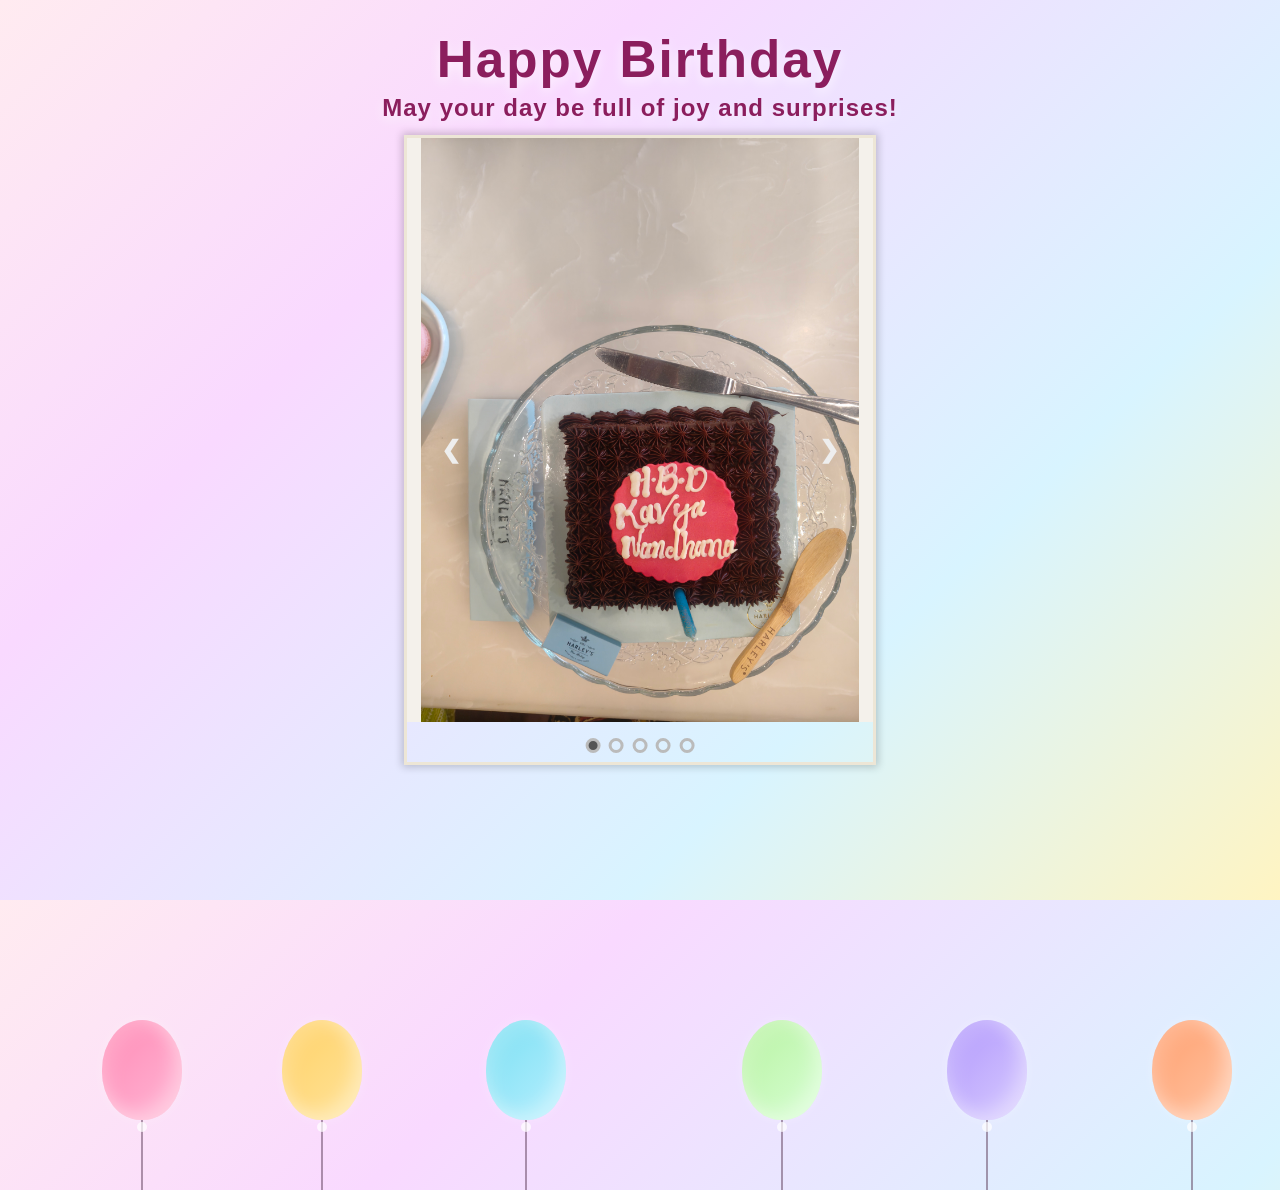
==== slideShow.html @ c75592a6 "Add files via upload" ====
<!DOCTYPE html>
<html>
<head>
	<title>Image Slider</title>
	<style type="text/css">
		*{
			margin: 0;
			padding: 0;
			box-sizing: border-box;
		}
		body{
			position: relative;
			width: 100%;
			min-height: 100vh;
			display: flex;
			justify-content: center;
			align-items: center;
			overflow: hidden;
			font-family: Arial, sans-serif;
			background: linear-gradient(135deg, #ffebf0 0%, #f9d9ff 30%, #d8f4ff 70%, #fff4c2 100%);
		}
		.balloon {
			position: absolute;
			bottom: -220px;
			width: 80px;
			height: 100px;
			border-radius: 50% 50% 48% 48%;
			background: linear-gradient(135deg, rgba(255,255,255,0.4), rgba(255,255,255,0.1));
			box-shadow: inset -8px -8px 18px rgba(255,255,255,0.35), inset 8px 8px 18px rgba(255,255,255,0.2), 0 0 12px rgba(255,255,255,0.25);
			animation: floatBalloon linear infinite;
		}
		.balloon::before {
			content: "";
			position: absolute;
			left: 50%;
			bottom: -70px;
			transform: translateX(-50%);
			width: 2px;
			height: 70px;
			background: rgba(95, 62, 91, 0.5);
		}
		.balloon::after {
			content: "";
			position: absolute;
			left: 50%;
			bottom: -12px;
			transform: translateX(-50%);
			width: 10px;
			height: 10px;
			border-radius: 50%;
			background: rgba(255,255,255,0.7);
		}
		@keyframes floatBalloon {
			0% { transform: translateY(0) scale(1) rotate(0deg); opacity: 0.8; }
			50% { transform: translateY(-55vh) scale(1.08) rotate(2deg); opacity: 1; }
			100% { transform: translateY(-110vh) scale(1) rotate(-2deg); opacity: 0.85; }
		}
		.title-birthday {
			position: absolute;
			top: 30px;
			left: 50%;
			transform: translateX(-50%);
			text-align: center;
			z-index: 5;
			color: #8b1e5d;
			text-shadow: 0 4px 12px rgba(255,255,255,0.7);
		}
		.title-birthday h1 {
			font-size: clamp(2rem, 4vw, 4rem);
			letter-spacing: 2px;
			font-weight: 700;
		}
		.title-birthday p {
			font-size: clamp(1rem, 2vw, 1.5rem);
			letter-spacing: 1px;
			margin-top: 5px;
			font-weight: 600;
		}
		.slide-container{
			position: relative;
			width: min(95vw, 1100px);
			height: 420px;
			max-width: 100%;
			border: 3px solid #ede6d6;
			box-shadow: 0 0 8px 2px rgba(0,0,0,0.2);
			transition: width 0.3s ease, height 0.3s ease;
		}
		.slide-container .slides{
			width: 100%;
			height: calc(100% - 40px);
			position: relative;
			overflow: hidden;
		}
		.slide-container .slides img{
			width: 100%;
			height: 100%;
			position: absolute;
			object-fit: contain;
			background: #f4f1eb;
		}
		.slide-container .slides img.active {
			left: 0;
		}
		.slide-container .slides img:not(.active){
			top: 0;
			left: -100%;
		}
		span.next, span.prev{
			position: absolute;
			top: 50%;
			transform: translateY(-50%);
			padding: 14px;
			color: #eee;
			font-size: 24px;
			font-weight: bold;
			transition: 0.5s;
			border-radius: 3px;
			user-select: none;
			cursor: pointer;
			z-index: 1;
		}
		span.next{
			right: 20px;
		}
		span.prev{
			left: 20px;
		}
		span.next:hover, span.prev:hover{
			background-color: #ede6d6;
			opacity: 0.8;
			color: #222;
		} 
		.dotsContainer{
			position: absolute;
			bottom: 5px;
			z-index: 3;
			left: 50%;
			transform: translateX(-50%);
		}
		.dotsContainer .dot{
			width: 15px;
			height: 15px;
			margin: 0px 2px;
			border: 3px solid #bbb;
			border-radius: 50%;
			display: inline-block;
			cursor: pointer;
			transition: background-color 0.6s ease;
		}
		.dotsContainer .active{
			background-color: #555;
		}

		@keyframes next1{
			from{
				left: 0%
			}
			to{
				left: -100%;
			}
		}
		@keyframes next2{
			from{
				left: 100%
			}
			to{
				left: 0%;
			}
		}

		@keyframes prev1{
			from{
				left: 0%
			}
			to{
				left: 100%;
			}
		}
		@keyframes prev2{
			from{
				left: -100%
			}
			to{
				left: 0%;
			}
		}

	</style>
</head>
<body>

<div class="title-birthday">
	<h1>Happy Birthday</h1>
	<p>May your day be full of joy and surprises!</p>
</div>

<div class="balloon" style="left: 8%; background: linear-gradient(135deg, #ff8ab5, #ffb6d5); animation-duration: 12s; animation-delay: 0s;"></div>
<div class="balloon" style="left: 22%; background: linear-gradient(135deg, #ffd166, #ffe39a); animation-duration: 15s; animation-delay: 2s;"></div>
<div class="balloon" style="left: 38%; background: linear-gradient(135deg, #7bdff2, #b6efff); animation-duration: 13s; animation-delay: 1s;"></div>
<div class="balloon" style="left: 58%; background: linear-gradient(135deg, #b8f2a1, #d7ffd4); animation-duration: 16s; animation-delay: 3s;"></div>
<div class="balloon" style="left: 74%; background: linear-gradient(135deg, #b197fc, #d7cbff); animation-duration: 14s; animation-delay: 1.5s;"></div>
<div class="balloon" style="left: 90%; background: linear-gradient(135deg, #ff9f6e, #ffc4a3); animation-duration: 17s; animation-delay: 2.5s;"></div>

<div class="slide-container">
	
	<div class="slides">
		<img src="image-1.jpg" class="active">
		<img src="image-2.jpg">
		<img src="image-3.jpg">
		<img src="image-4.jpg">
		<img src="image-5.jpg">
	</div>

	<div class="buttons">
		<span class="next">&#10095;</span>
		<span class="prev">&#10094;</span>
	</div>

	<div class="dotsContainer">
		<div class="dot active" attr='0' onclick="switchImage(this)"></div>
		<div class="dot" attr='1' onclick="switchImage(this)"></div>
		<div class="dot" attr='2' onclick="switchImage(this)"></div>
		<div class="dot" attr='3' onclick="switchImage(this)"></div>
		<div class="dot" attr='4' onclick="switchImage(this)"></div>
	</div>

</div>

<script type="text/javascript">
	
	// Access the Images
	const slideImages = document.querySelectorAll('.slides img');
	// Access the next and prev buttons
	const next = document.querySelector('.next');
	const prev = document.querySelector('.prev');
	// Access the indicators
	const dots = document.querySelectorAll('.dot');
	const container = document.querySelector('.slide-container');
	let counter = 0;
	let autoSlideTimer = null;

	function indicators() {
		dots.forEach((dot, index) => {
			dot.classList.toggle('active', index === counter);
		});
	}

	function setContainerSize(image) {
		if (!image) return;

		const ratio = image.naturalWidth / image.naturalHeight;
		const maxWidth = window.innerWidth * 0.9;
		const maxHeight = window.innerHeight * 0.7;
		let width = maxWidth;
		let height = width / ratio;

		if (height > maxHeight) {
			height = maxHeight;
			width = height * ratio;
		}

		container.style.width = `${Math.min(width, 1100)}px`;
		container.style.height = `${Math.min(height, 700)}px`;
	}

	function updateSlide(newIndex, direction) {
		const currentImage = slideImages[counter];
		if (!currentImage) return;

		currentImage.classList.remove('active');
		currentImage.style.animation = direction === 'next' ? 'next1 0.5s ease-in forwards' : 'prev1 0.5s ease-in forwards';

		counter = (newIndex + slideImages.length) % slideImages.length;

		const nextImage = slideImages[counter];
		if (nextImage) {
			nextImage.classList.add('active');
			nextImage.style.animation = direction === 'next' ? 'next2 0.5s ease-in forwards' : 'prev2 0.5s ease-in forwards';
			setContainerSize(nextImage);
		}

		indicators();
	}

	// Code for next button
	next.addEventListener('click', () => {
		updateSlide(counter + 1, 'next');
		startAutoSliding();
	});

	// Code for prev button
	prev.addEventListener('click', () => {
		updateSlide(counter - 1, 'prev');
		startAutoSliding();
	});

	function startAutoSliding() {
		clearInterval(autoSlideTimer);
		autoSlideTimer = setInterval(() => {
			updateSlide(counter + 1, 'next');
		}, 3000);
	}

	// Auto sliding
	setContainerSize(slideImages[0]);
	startAutoSliding();

	// Stop auto sliding when mouse is over
	container.addEventListener('mouseover', () => {
		clearInterval(autoSlideTimer);
	});

	window.addEventListener('resize', () => {
		setContainerSize(slideImages[counter]);
	});

	// Resume sliding when mouse is out
	container.addEventListener('mouseout', startAutoSliding);

	// Add click event to the indicator
	function switchImage(currentImage) {
		const imageId = Number(currentImage.getAttribute('attr'));
		if (Number.isNaN(imageId) || imageId === counter) {
			return;
		}

		const direction = imageId > counter ? 'next' : 'prev';
		updateSlide(imageId, direction);
		startAutoSliding();
	}

</script>
</body>
</html>
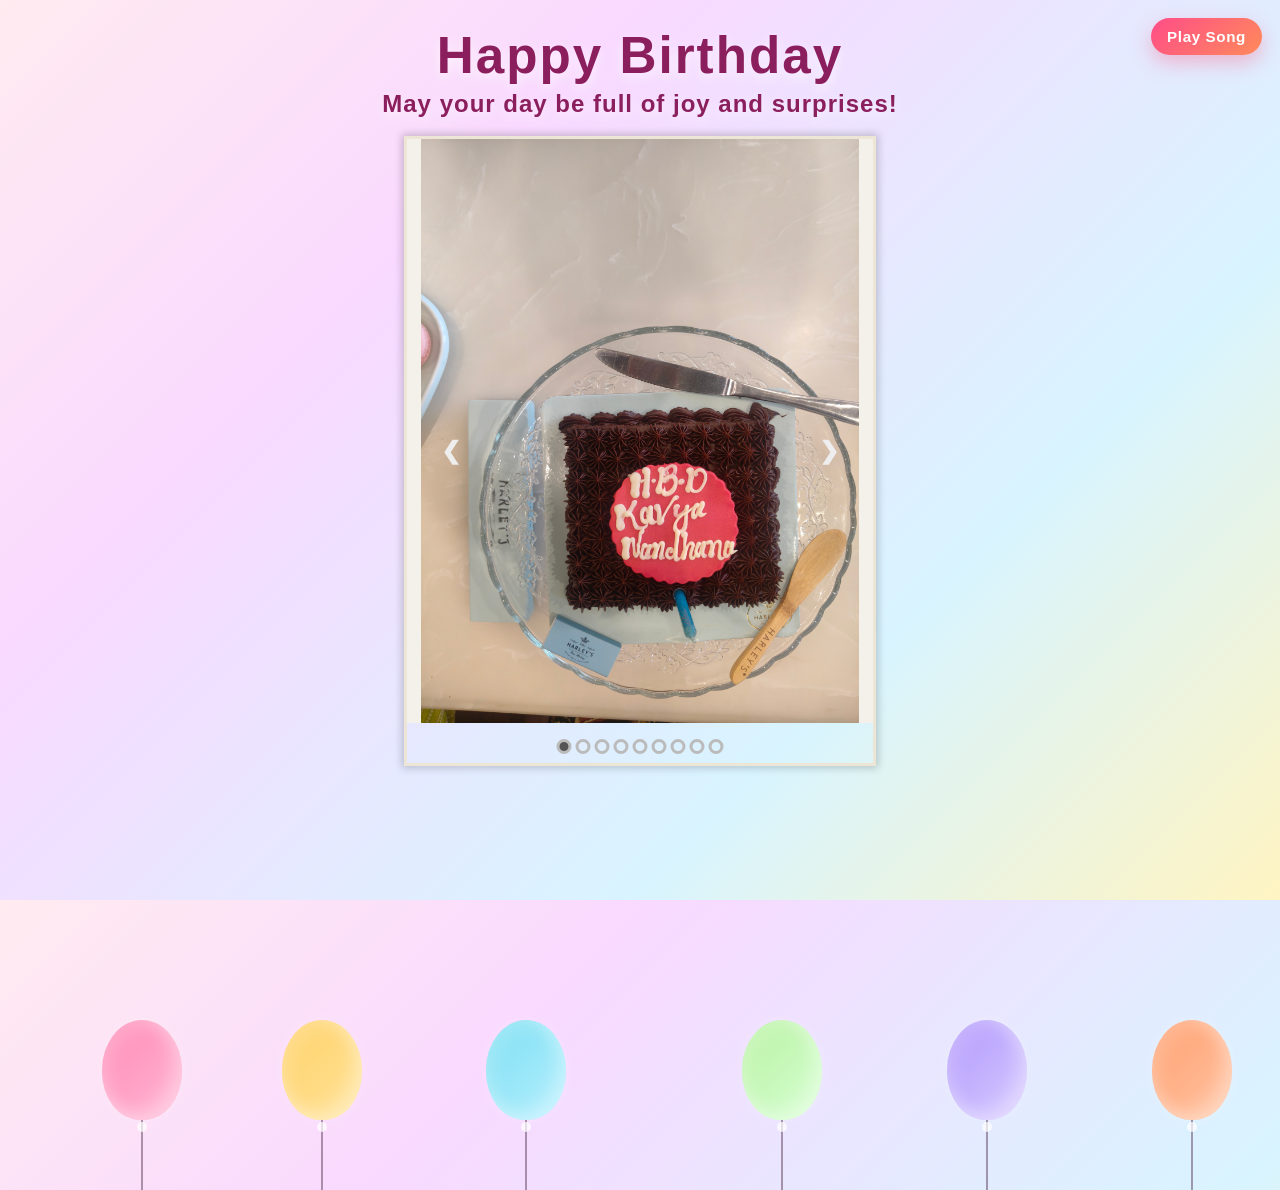
==== commit 7417da7a: "Add files via upload" ====
--- a/slideShow.html
+++ b/slideShow.html
@@ -13,9 +13,11 @@
 			width: 100%;
 			min-height: 100vh;
 			display: flex;
-			justify-content: center;
+			flex-direction: column;
+			justify-content: flex-start;
 			align-items: center;
-			overflow: hidden;
+			padding-top: 26px;
+			overflow-x: hidden;
 			font-family: Arial, sans-serif;
 			background: linear-gradient(135deg, #ffebf0 0%, #f9d9ff 30%, #d8f4ff 70%, #fff4c2 100%);
 		}
@@ -56,14 +58,16 @@
 			100% { transform: translateY(-110vh) scale(1) rotate(-2deg); opacity: 0.85; }
 		}
 		.title-birthday {
-			position: absolute;
-			top: 30px;
-			left: 50%;
-			transform: translateX(-50%);
+			position: relative;
+			top: 0;
+			left: 0;
+			transform: none;
 			text-align: center;
 			z-index: 5;
 			color: #8b1e5d;
 			text-shadow: 0 4px 12px rgba(255,255,255,0.7);
+			pointer-events: none;
+			margin-bottom: 18px;
 		}
 		.title-birthday h1 {
 			font-size: clamp(2rem, 4vw, 4rem);
@@ -76,11 +80,67 @@
 			margin-top: 5px;
 			font-weight: 600;
 		}
+		.music-toggle {
+			position: fixed;
+			top: 18px;
+			right: 18px;
+			z-index: 20;
+			padding: 10px 16px;
+			border: none;
+			border-radius: 999px;
+			background: linear-gradient(135deg, #ff4d88, #ff8a5b);
+			color: #fff;
+			font-size: 0.95rem;
+			font-weight: 700;
+			letter-spacing: 0.04em;
+			box-shadow: 0 8px 20px rgba(255, 80, 120, 0.35);
+			cursor: pointer;
+		}
+		.music-toggle:active {
+			transform: scale(0.98);
+		}
+		.confetti-layer {
+			position: fixed;
+			inset: 0;
+			pointer-events: none;
+			overflow: hidden;
+			z-index: 15;
+		}
+		.confetti-piece {
+			position: absolute;
+			top: -20px;
+			width: 10px;
+			height: 18px;
+			border-radius: 3px;
+			opacity: 0.9;
+			box-shadow: 0 0 8px rgba(255,255,255,0.55);
+			animation: confetti-fall linear forwards;
+		}
+		.confetti-piece.star {
+			clip-path: polygon(50% 0%, 62% 38%, 100% 50%, 62% 62%, 50% 100%, 38% 62%, 0% 50%, 38% 38%);
+			height: 12px;
+			width: 12px;
+		}
+		@keyframes confetti-fall {
+			0% {
+				transform: translate3d(0, 0, 0) rotate(0deg) scale(0.8);
+				opacity: 0;
+			}
+			12% { opacity: 1; }
+			40% {
+				transform: translate3d(calc(var(--drift) * 0.3), 38vh, 0) rotate(180deg) scale(1.05);
+			}
+			100% {
+				transform: translate3d(var(--drift), 110vh, 0) rotate(620deg) scale(0.85);
+				opacity: 0;
+			}
+		}
 		.slide-container{
 			position: relative;
 			width: min(95vw, 1100px);
 			height: 420px;
 			max-width: 100%;
+			margin-top: 0;
 			border: 3px solid #ede6d6;
 			box-shadow: 0 0 8px 2px rgba(0,0,0,0.2);
 			transition: width 0.3s ease, height 0.3s ease;
@@ -185,9 +245,52 @@
 			}
 		}
 
+		@media (max-width: 768px) {
+			body {
+				padding-top: 20px;
+			}
+
+			.title-birthday {
+				margin-bottom: 14px;
+			}
+
+			.slide-container {
+				height: 300px;
+			}
+		}
+
+		@media (max-width: 480px) {
+			body {
+				padding-top: 18px;
+			}
+
+			.music-toggle {
+				top: 12px;
+				right: 12px;
+				padding: 9px 12px;
+				font-size: 0.8rem;
+			}
+
+			.title-birthday h1 {
+				font-size: clamp(1.7rem, 8vw, 2.5rem);
+			}
+
+			.title-birthday p {
+				font-size: clamp(0.9rem, 3.5vw, 1.1rem);
+			}
+
+			.slide-container {
+				height: 230px;
+			}
+		}
+
 	</style>
 </head>
 <body>
+
+<button class="music-toggle" id="musicToggle" type="button" aria-label="Play or pause birthday music">Play Song</button>
+<audio id="birthdayAudio" loop preload="auto" src="https://www.soundhelix.com/examples/mp3/SoundHelix-Song-2.mp3"></audio>
+<div class="confetti-layer" id="confettiLayer" aria-hidden="true"></div>
 
 <div class="title-birthday">
 	<h1>Happy Birthday</h1>
@@ -209,6 +312,10 @@
 		<img src="image-3.jpg">
 		<img src="image-4.jpg">
 		<img src="image-5.jpg">
+		<img src="image-6.jpg">
+		<img src="image-7.jpg">
+		<img src="image-8.jpg">
+		<img src="image-9.jpg">
 	</div>
 
 	<div class="buttons">
@@ -216,28 +323,78 @@
 		<span class="prev">&#10094;</span>
 	</div>
 
-	<div class="dotsContainer">
-		<div class="dot active" attr='0' onclick="switchImage(this)"></div>
-		<div class="dot" attr='1' onclick="switchImage(this)"></div>
-		<div class="dot" attr='2' onclick="switchImage(this)"></div>
-		<div class="dot" attr='3' onclick="switchImage(this)"></div>
-		<div class="dot" attr='4' onclick="switchImage(this)"></div>
-	</div>
+	<div class="dotsContainer"></div>
 
 </div>
 
 <script type="text/javascript">
 	
-	// Access the Images
+	const musicToggle = document.getElementById('musicToggle');
+	const birthdayAudio = document.getElementById('birthdayAudio');
+	const confettiLayer = document.getElementById('confettiLayer');
+	const colors = ['#ff4d88', '#ffd166', '#7bdff2', '#7df9a1', '#b197fc', '#ff9f6e', '#ffffff'];
+	let isSongPlaying = false;
+
+	function createConfettiBurst() {
+		for (let i = 0; i < 60; i++) {
+			const piece = document.createElement('span');
+			piece.className = `confetti-piece ${Math.random() > 0.7 ? 'star' : ''}`;
+			piece.style.left = `${Math.random() * 100}%`;
+			piece.style.background = colors[Math.floor(Math.random() * colors.length)];
+			piece.style.setProperty('--drift', `${(Math.random() - 0.5) * 260}px`);
+			piece.style.animationDuration = `${3.4 + Math.random() * 2.3}s`;
+			piece.style.animationDelay = `${Math.random() * 0.2}s`;
+			confettiLayer.appendChild(piece);
+			setTimeout(() => piece.remove(), 6000);
+		}
+	}
+
+	async function toggleBirthdaySong() {
+		if (!birthdayAudio) return;
+
+		if (!isSongPlaying) {
+			isSongPlaying = true;
+			musicToggle.textContent = 'Playing';
+			try {
+				await birthdayAudio.play();
+			} catch (error) {
+				console.warn('Audio playback was blocked by the browser:', error);
+				isSongPlaying = false;
+				musicToggle.textContent = 'Play Song';
+			}
+		} else {
+			isSongPlaying = false;
+			musicToggle.textContent = 'Play Song';
+			birthdayAudio.pause();
+			birthdayAudio.currentTime = 0;
+		}
+	}
+
+	musicToggle.addEventListener('click', toggleBirthdaySong);
+	createConfettiBurst();
+	setInterval(createConfettiBurst, 2200);
+
 	const slideImages = document.querySelectorAll('.slides img');
-	// Access the next and prev buttons
 	const next = document.querySelector('.next');
 	const prev = document.querySelector('.prev');
-	// Access the indicators
-	const dots = document.querySelectorAll('.dot');
+	const dotsContainer = document.querySelector('.dotsContainer');
 	const container = document.querySelector('.slide-container');
 	let counter = 0;
 	let autoSlideTimer = null;
+
+	slideImages.forEach((image, index) => {
+		image.classList.toggle('active', index === 0);
+		image.style.left = index === 0 ? '0%' : '-100%';
+		image.style.animation = 'none';
+
+		const dot = document.createElement('div');
+		dot.className = `dot ${index === 0 ? 'active' : ''}`;
+		dot.setAttribute('attr', String(index));
+		dot.addEventListener('click', () => switchImage(dot));
+		dotsContainer.appendChild(dot);
+	});
+
+	const dots = document.querySelectorAll('.dot');
 
 	function indicators() {
 		dots.forEach((dot, index) => {
@@ -269,26 +426,25 @@
 
 		currentImage.classList.remove('active');
 		currentImage.style.animation = direction === 'next' ? 'next1 0.5s ease-in forwards' : 'prev1 0.5s ease-in forwards';
+		currentImage.style.left = '0%';
 
 		counter = (newIndex + slideImages.length) % slideImages.length;
-
 		const nextImage = slideImages[counter];
 		if (nextImage) {
 			nextImage.classList.add('active');
 			nextImage.style.animation = direction === 'next' ? 'next2 0.5s ease-in forwards' : 'prev2 0.5s ease-in forwards';
+			nextImage.style.left = '0%';
 			setContainerSize(nextImage);
 		}
 
 		indicators();
 	}
 
-	// Code for next button
 	next.addEventListener('click', () => {
 		updateSlide(counter + 1, 'next');
 		startAutoSliding();
 	});
 
-	// Code for prev button
 	prev.addEventListener('click', () => {
 		updateSlide(counter - 1, 'prev');
 		startAutoSliding();
@@ -301,23 +457,21 @@
 		}, 3000);
 	}
 
-	// Auto sliding
 	setContainerSize(slideImages[0]);
 	startAutoSliding();
 
-	// Stop auto sliding when mouse is over
-	container.addEventListener('mouseover', () => {
+	container.addEventListener('mouseenter', () => {
 		clearInterval(autoSlideTimer);
+	});
+
+	container.addEventListener('mouseleave', () => {
+		startAutoSliding();
 	});
 
 	window.addEventListener('resize', () => {
 		setContainerSize(slideImages[counter]);
 	});
 
-	// Resume sliding when mouse is out
-	container.addEventListener('mouseout', startAutoSliding);
-
-	// Add click event to the indicator
 	function switchImage(currentImage) {
 		const imageId = Number(currentImage.getAttribute('attr'));
 		if (Number.isNaN(imageId) || imageId === counter) {
